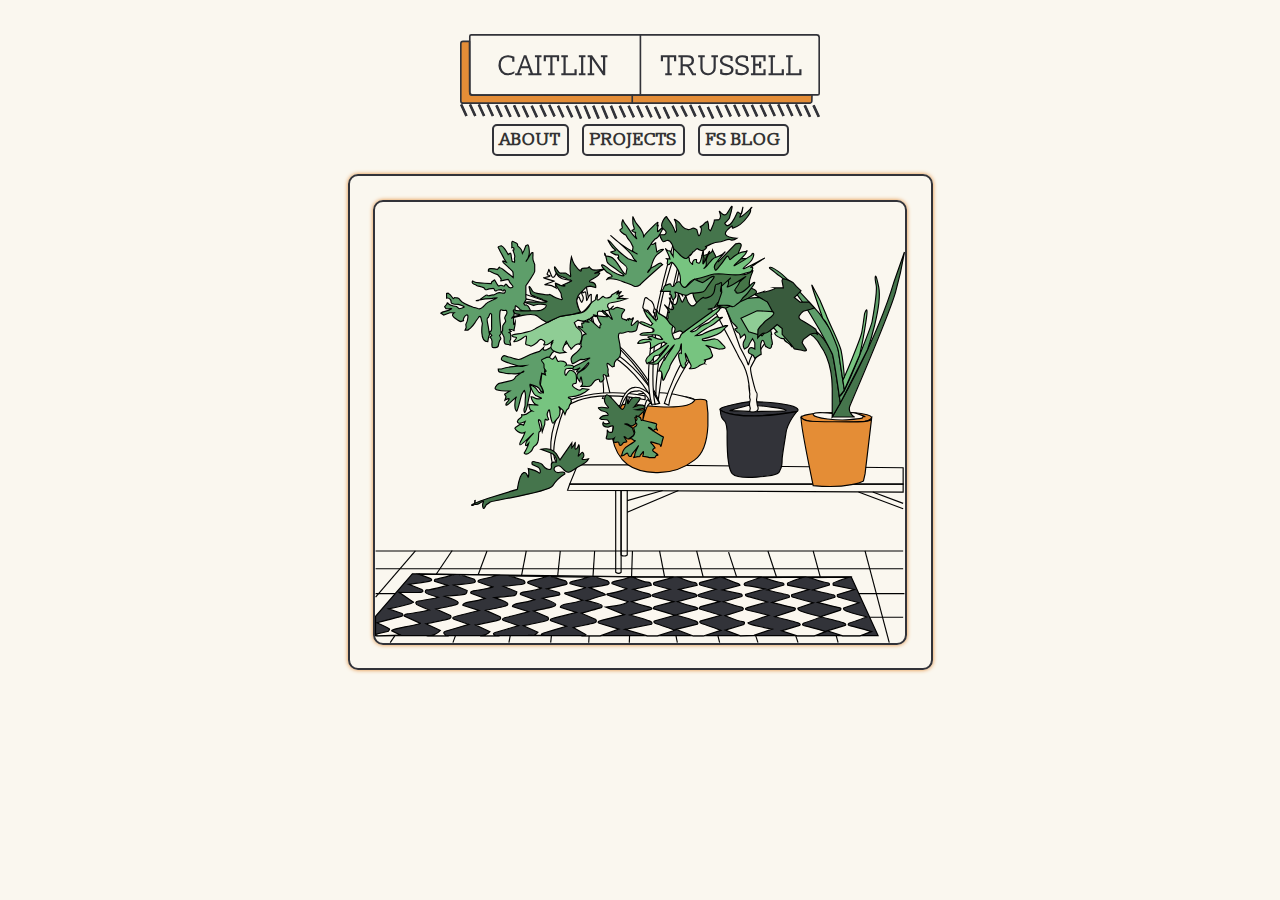
==== index.html @ 93bb89b1 "adjusted CSS" ====
<!DOCTYPE html>
<html lang='en'>
<head>
	<title>Caitlin Trussell</title>
	<link href='./css/bootstrap.min.css' rel='stylesheet' type='text/css'>
	<link href='./css/style.css' rel='stylesheet' type='text/css'>
  <link href="https://fonts.googleapis.com/css?family=Slabo+13px" rel="stylesheet">
  <meta name="viewport" content="width=device-width, initial-scale=1.0">
</head>
<body>
	<div class='container'>
		<div id='header'>
			<div class='row'>
        <div class='col-md-4 col-md-push-4 title'>
          <img class='img-responsive title-img' src='./img/nametrans.svg'>
          <img class='img-responsive title-img' src='./img/divider.svg'>
          <div class='row'>
            <div class='col-md-12'>
          <button type='button' class='about' id='nav-buttons'>ABOUT</button>
          <button type='button' class='projects' id='nav-buttons'>PROJECTS</button>
          <button type='button' class='blog' id='nav-buttons'>FS BLOG</button>
        </div></div>
        </div>
			</div>
		</div>

		<div class='row'>
			<div class='col-md-3 hidden-sm hidden-xs' id='plant-left'><img class='img-responsive plant-img' src='./img/plantleft.svg'></div>
			<div class='col-md-3 col-md-push-9 hidden-sm hidden-xs' id='plant-right'><img class='img-responsive plant-img' src='./img/plantright.svg'></div>
		</div>
		<div class='row'>
			<div class='col-md-push-3 col-md-6' id='content'>
        <div class='home-img'><img src='./img/plants.svg' class='img-responsive'></div>
        <div class='blog-content'></div>
        <div class='about-content'></div>
			</div>
		</div>
  </div>
  <script
  src="https://code.jquery.com/jquery-3.3.1.min.js"
  integrity="sha256-FgpCb/KJQlLNfOu91ta32o/NMZxltwRo8QtmkMRdAu8="
  crossorigin="anonymous"></script>
  <script src='./js/app.js'></script>
</body>
</html>
---- css/style.css ----
/* GENERAL STYLES */


body {
  background-color: #FAF7EF;
  font-family: 'Slabo 13px', serif;
}

.text-area {
  color: #323339;
  font-size: 105%;
}

a.orange-text {
  font-family: 'Slabo 13px', serif;
  font-size: 105%;
  color: #E48D37;
  font-weight: bold;
}

.centered {
  text-align: center;
}
.lefted {
  text-align: left;
}
.righted {
  text-align: right;
}
p {
  margin: 0;
}

.green-text {
  font-family: 'Slabo 13px', serif;
  font-size: 130%;
  color: #5F9E6A;
  font-weight: bolder;
}
.strong-text {
  font-family: 'Slabo 13px', serif;
  color: #323339;
  font-weight: bolder;
}

.orange-text {
  font-family: 'Slabo 13px', serif;
  font-size: 105%;
  color: #E48D37;
  font-weight: bold;
}
.divider {
  width: 50%;
  margin: 20px;
  display: block;

}

.home-img {
  border: 2px solid  #323339;
  border-radius: 10px;
  box-shadow: 0px 0px 4px #E48D37;
}
.blog-content {
  display: none;
}
.about-content {
  display: none;
}

/* HEADER STYLES */
#header {
  margin-top: 3%;
  width: 100%;
  margin-left: auto;
  margin-right: auto;
  z-index: 10;
  min-height: 140px;
}

#nav-buttons {
  font-size: 130%;
  font-weight: bold;
  background-color: #FAF7EF;
  padding: 15px auto;
  margin: 5px 5px;
  border: 2px solid  #323339;
  border-radius: 5px;
}

.title {
  text-align: center;
  margin-left: auto;
  margin-right: auto;
  height: 100px;
}
.title-img {
  margin: auto;
  display: block;
}

/* CONTENT STYLES */
#plant-right {
  position: fixed;
  display: none;
}
#plant-left {
  position: fixed;
  margin-top: 50px;
  display: none;
}
.plant-img {
  width: 70%;
  margin-left: auto;
	margin-right: auto;
	display: block;
}
.about-content {
  min-height: 250px;
}
#content {
  margin-top: 0;
  padding: 2%;
  border: 2px solid  #323339;
  border-radius: 10px;
  z-index: 1;
  box-shadow: 0px 0px 4px #E48D37;
  position: relative;
}

.me-img {
  border: 2px solid  #323339;
  border-radius: 10px;
  float: right;
}


@media (max-width: 978px) {
  #content {
     margin-top: 13%;
     margin-bottom: 2%;
     margin-left: 2%;
     margin-right: 2%;
  }
}
@media (max-width: 850px) {
  #content {
     margin-top: 11%;
  }
}
@media (max-width: 650px) {
  #content {
     margin-top: 8%;
  }
}
@media (max-width: 450px) {
  #content {
     margin-top: 17%;
     margin-bottom: 2%;
     margin-left: 2%;
     margin-right: 2%;
  }
  #nav-buttons {
    display: block;
    width: 100%;
  }

}
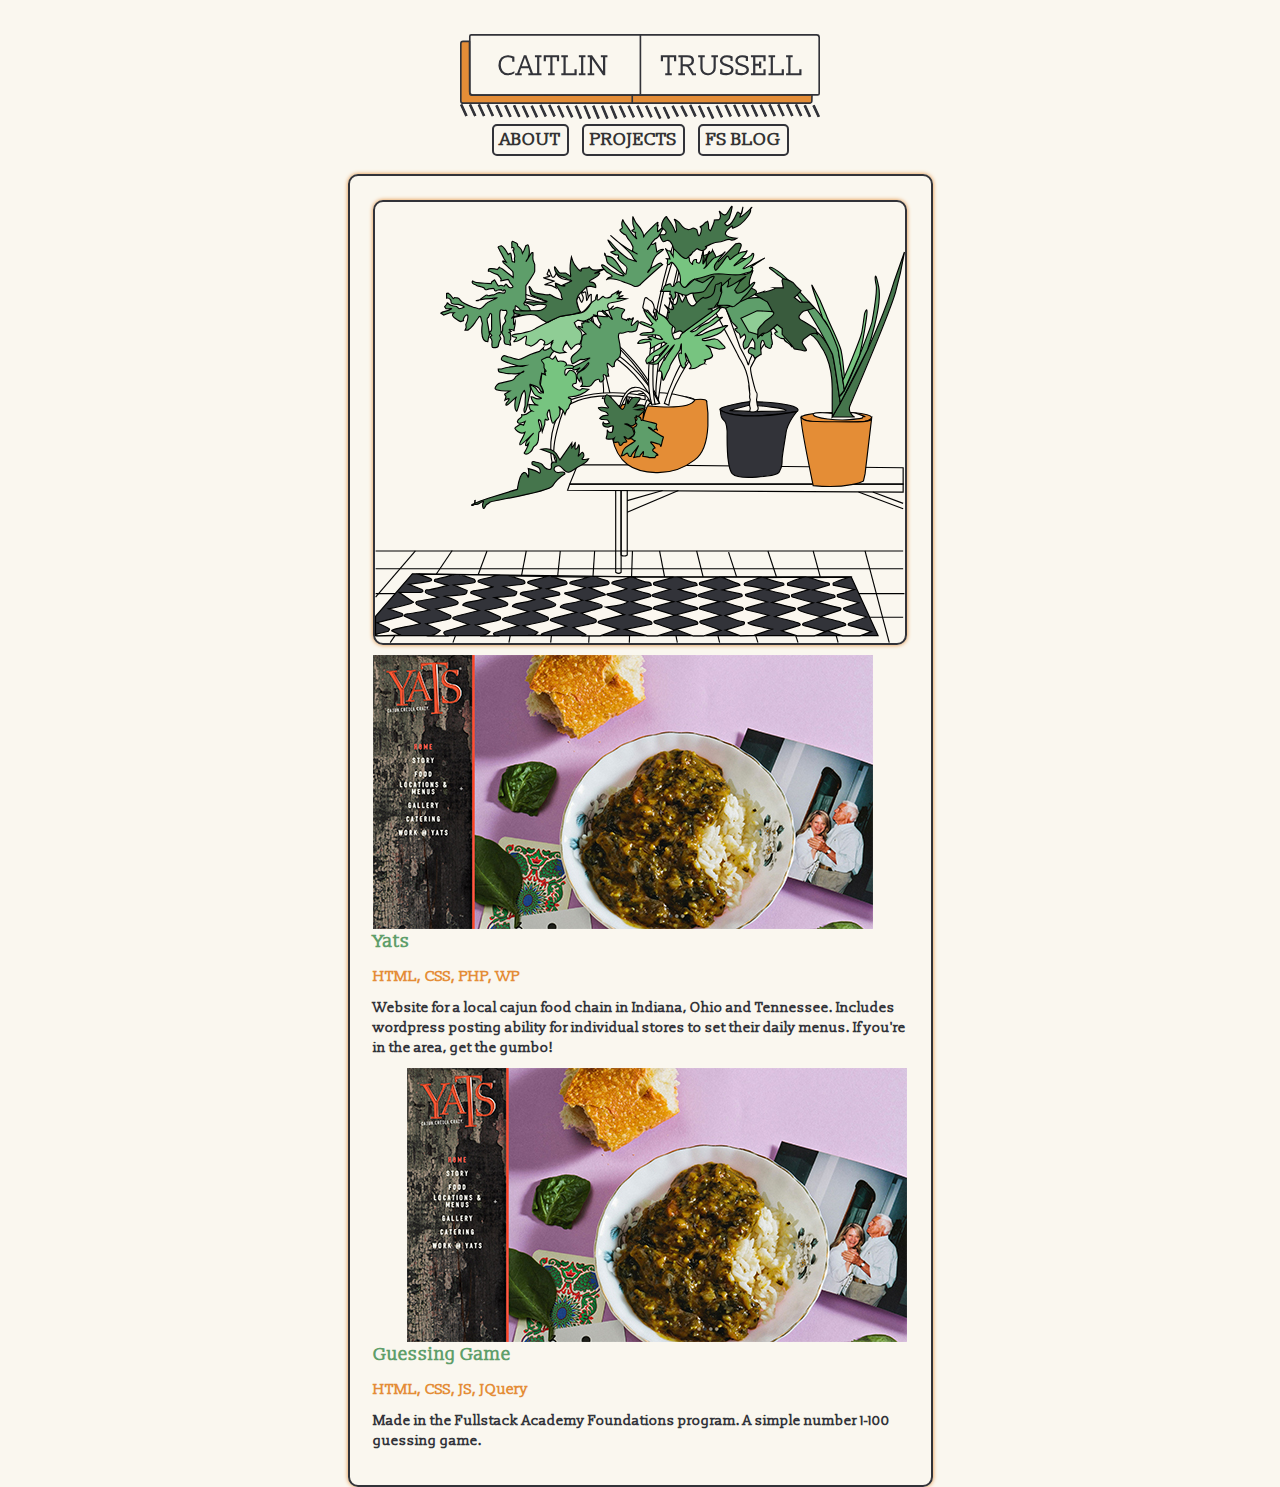
==== commit 0b52dd49: "added projects" ====
--- a/index.html
+++ b/index.html
@@ -33,6 +33,7 @@
         <div class='home-img'><img src='./img/plants.svg' class='img-responsive'></div>
         <div class='blog-content'></div>
         <div class='about-content'></div>
+        <div class='projects-content'></div>
 			</div>
 		</div>
   </div>
--- a/css/style.css
+++ b/css/style.css
@@ -9,7 +9,7 @@
 
 .text-area {
   color: #323339;
-  font-size: 105%;
+  font-size: 100%;
 }
 
 a.orange-text {
@@ -17,6 +17,26 @@
   font-size: 105%;
   color: #E48D37;
   font-weight: bold;
+  text-align: right;
+}
+a {
+  font-family: 'Slabo 13px', serif;
+  font-size: 100%;
+  color: #5F9E6A;
+  text-decoration: none;
+}
+a:hover {
+  font-family: 'Slabo 13px', serif;
+  font-size: 100%;
+  color: #5F9E6A;
+  text-decoration: underline;
+}
+.left-float {
+  float: left;
+}
+
+.right-float {
+  float: right;
 }
 
 .centered {
@@ -29,7 +49,18 @@
   text-align: right;
 }
 p {
-  margin: 0;
+  margin-top: 2%;
+  margin-bottom: 2%;
+  display: block;
+}
+.title-date {
+  font-family: 'Slabo 13px', serif;
+  font-size: 130%;
+  color: #5F9E6A;
+  font-weight: bolder;
+  display: block;
+  margin-top: 10px;
+  margin-bottom: 10px;
 }
 
 .green-text {
@@ -49,12 +80,12 @@
   font-size: 105%;
   color: #E48D37;
   font-weight: bold;
+  font-spacing: 2px;
 }
 .divider {
   width: 50%;
-  margin: 20px;
-  display: block;
-
+  display: block;
+  margin: 20px auto;
 }
 
 .home-img {
@@ -132,7 +163,7 @@
 .me-img {
   border: 2px solid  #323339;
   border-radius: 10px;
-  float: right;
+  /* float: right; */
 }
 
 
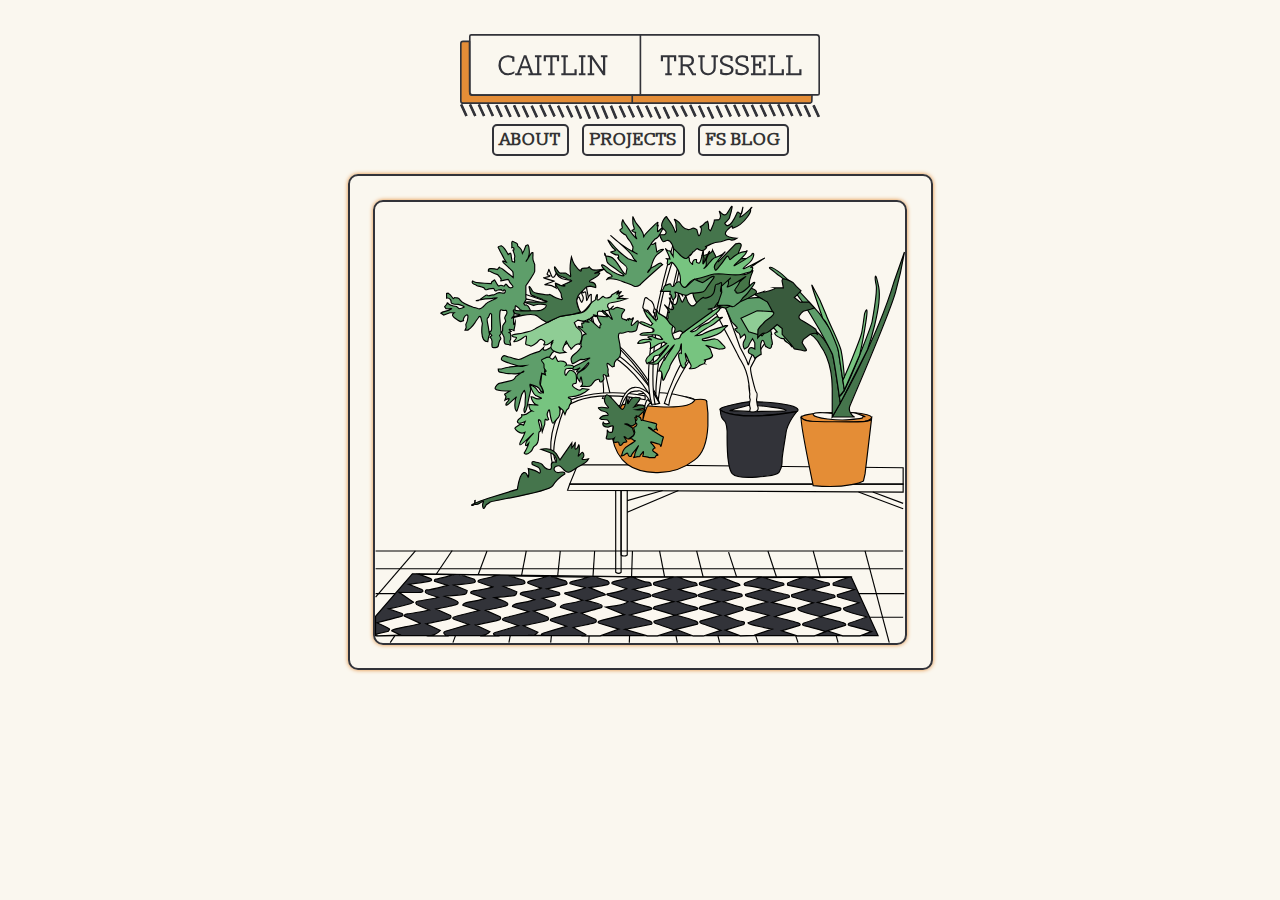
==== commit 64e35f1a: "added projects" ====
--- a/index.html
+++ b/index.html
@@ -33,7 +33,7 @@
         <div class='home-img'><img src='./img/plants.svg' class='img-responsive'></div>
         <div class='blog-content'></div>
         <div class='about-content'></div>
-        <div class='projects-content'></div>
+        <div class='project-content'></div>
 			</div>
 		</div>
   </div>
--- a/css/style.css
+++ b/css/style.css
@@ -97,6 +97,9 @@
   display: none;
 }
 .about-content {
+  display: none;
+}
+.project-content {
   display: none;
 }
 
